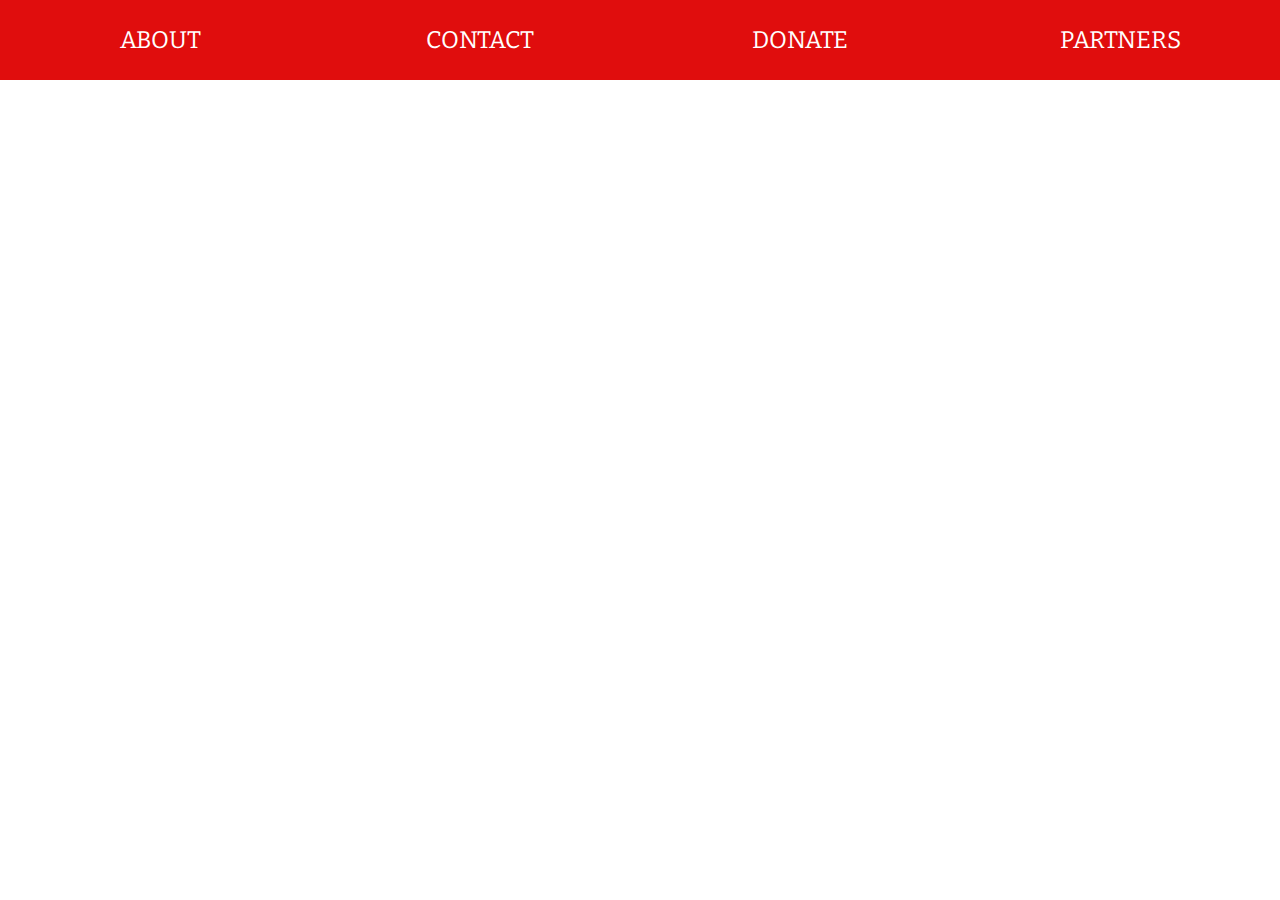
==== contact.html @ a9ba9f7f "added basic navbar boiletplate" ====
<!DOCTYPE html>
<html>
<head>
    <link href="https://fonts.googleapis.com/css?family=Bitter&display=swap" rel="stylesheet">
    <link rel="stylesheet" type="text/css" href="index.css">
	<title>Cancer Research of America</title>
</head>
<body>
    <!-- NAVBAR -->
        <div class="nav">
            <a class="nav_link nav_partners"><p class="nav_about">partners</p></a>
            <a class="nav_link"><p class="nav_donate">donate</p></a>
            <a class="nav_link"><p class="nav_contact">contact</p></a>
            <a class="nav_link"><p>about</p></a>
            <div class="nav_div">
                <a class="nav_partners_link"><p>one</p></a>
                <a class="nav_partners_link"><p>two</p></a>
                <a class="nav_partners_link"><p>three</p></a>
                <a class="nav_partners_link"><p>four</p></a>
            </div>
        </div>

    <!-- put code after here -->
    
</body>
</html>
---- index.css ----
body {
	margin: 0;
	padding: 0;
}

.nav {
	height: 80px;
	display: flex;
	flex-flow: row-reverse wrap;
}

.nav_link, .nav_div {
	width: 25%;
	background-color: #e00d0d;
	font-size: 24px;
}

.nav_link {
	height: 100%;
	display: flex;
	justify-content: space-around;
	align-items: center;
}

.nav_div * {
	font-size: 18px;
	text-align: center;
	display: none;
}

.nav a * {
	font-family: 'Bitter', serif;
	color: white;
	text-transform: uppercase;
}

div a:first-child:hover {

}
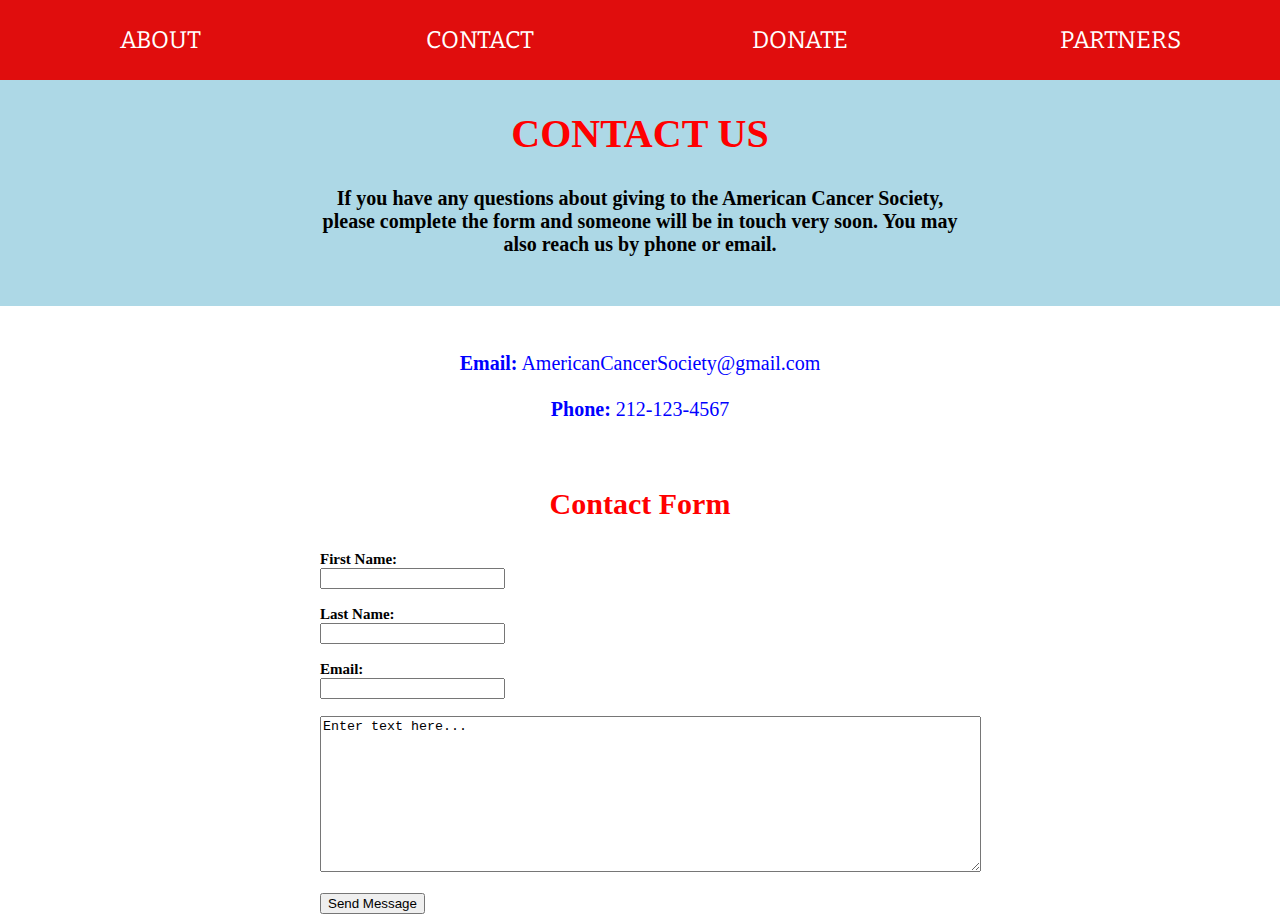
==== commit 08b8dbd5: "Merge branch 'master' of https://github.com/MahdiurRahman/ttp_charity_assignment into about" ====
--- a/contact.html
+++ b/contact.html
@@ -1,26 +1,64 @@
-<!DOCTYPE html>
-<html>
-<head>
-    <link href="https://fonts.googleapis.com/css?family=Bitter&display=swap" rel="stylesheet">
-    <link rel="stylesheet" type="text/css" href="index.css">
-	<title>Cancer Research of America</title>
-</head>
-<body>
-    <!-- NAVBAR -->
-        <div class="nav">
-            <a class="nav_link nav_partners"><p class="nav_about">partners</p></a>
-            <a class="nav_link"><p class="nav_donate">donate</p></a>
-            <a class="nav_link"><p class="nav_contact">contact</p></a>
-            <a class="nav_link"><p>about</p></a>
-            <div class="nav_div">
-                <a class="nav_partners_link"><p>one</p></a>
-                <a class="nav_partners_link"><p>two</p></a>
-                <a class="nav_partners_link"><p>three</p></a>
-                <a class="nav_partners_link"><p>four</p></a>
-            </div>
-        </div>
-
-    <!-- put code after here -->
-    
-</body>
+<!DOCTYPE html>
+<html>
+<head>
+    <link href="https://fonts.googleapis.com/css?family=Bitter&display=swap" rel="stylesheet">
+    <link rel="stylesheet" type="text/css" href="index.css">
+    <link rel="stylesheet" type="text/css" href="contact.css">
+	<title>Cancer Research of America</title>
+</head>
+<body>
+    <!-- NAVBAR -->
+        <div class="nav">
+            <a class="nav_link nav_partners"><p class="nav_about">partners</p></a>
+            <a class="nav_link"><p class="nav_donate">donate</p></a>
+            <a class="nav_link"><p class="nav_contact">contact</p></a>
+            <a class="nav_link"><p>about</p></a>
+            <div class="nav_div">
+                <a class="nav_partners_link"><p>one</p></a>
+                <a class="nav_partners_link"><p>two</p></a>
+                <a class="nav_partners_link"><p>three</p></a>
+                <a class="nav_partners_link"><p>four</p></a>
+            </div>
+        </div>
+
+    <!-- Contact US Page -->
+    <div class= "Our_Info">
+        <div class="Contact_text">
+            <div class="CONTACT_US">
+                <b>CONTACT US</b>
+            </div>
+            
+            <div class="CONTACT_DETAILS">
+                <b>If you have any questions about giving to the American Cancer Society, please complete the form and someone will be in touch very soon. You may also reach us by phone or email.</b>
+            </div>
+        </div>
+
+        <div class="email_phone">
+            <br><br>
+            <b>Email:</b> AmericanCancerSociety@gmail.com
+            <br><br>
+            <b>Phone:</b> 212-123-4567
+        </div>
+            
+        <br><br>
+
+        <!-- Contact_US -->
+        <div class="Contact_Form">
+            <b>Contact Form</b>
+        </div>
+
+        <div class ="Form">
+            <form action="/action_page.php">
+            <b>First Name:<br><input type="text" name="fname"></b><br><br>
+            <b>Last Name:<br><input type="text" name="lname"></b>
+            <br><br>
+            <b>Email:<br><input type="text" name="email"></b>
+            <br><br>
+            <textarea rows="10" cols="80" name="userInput">Enter text here...</textarea><br><br>
+            <input type="submit" value="Send Message">
+        </div>
+
+    </div>
+    
+</body>
 </html>--- a/index.css
+++ b/index.css
@@ -1,49 +1,49 @@
-body {
-	margin: 0;
-	padding: 0;
-}
-
-.nav {
-	height: 80px;
-	display: flex;
-	flex-flow: row-reverse wrap;
-}
-
-.nav_link, .nav_div {
-	width: 25%;
-	background-color: #e00d0d;
-	font-size: 24px;
-}
-
-.nav_link {
-	height: 100%;
-	display: flex;
-	justify-content: space-around;
-	align-items: center;
-}
-
-.nav_div * {
-	font-size: 18px;
-	text-align: center;
-	display: none;
-}
-
-.nav a * {
-	font-family: 'Bitter', serif;
-	color: white;
-	text-transform: uppercase;
-}
-
-div a:first-child:hover {
-
-}
-
-
-
-
-
-
-
-
-
-
+body {
+	margin: 0;
+	padding: 0;
+}
+
+.nav {
+	height: 80px;
+	display: flex;
+	flex-flow: row-reverse wrap;
+}
+
+.nav_link, .nav_div {
+	width: 25%;
+	background-color: #e00d0d;
+	font-size: 24px;
+}
+
+.nav_link {
+	height: 100%;
+	display: flex;
+	justify-content: space-around;
+	align-items: center;
+}
+
+.nav_div * {
+	font-size: 18px;
+	text-align: center;
+	display: none;
+}
+
+.nav a * {
+	font-family: 'Bitter', serif;
+	color: white;
+	text-transform: uppercase;
+}
+
+div a:first-child:hover {
+
+}
+
+
+
+
+
+
+
+
+
+
--- a/contact.css
+++ b/contact.css
@@ -0,0 +1,74 @@
+/* Contact CSS */
+
+.Our_Info{
+  border-radius: 20px;
+}
+
+.CONTACT_US {
+  /* Alignment */
+  margin: auto;
+  width: 50%;
+  padding:30px;
+
+  /* Text Properties */
+  color: red;
+  text-align: center;
+  font-family: verdana;
+  font-size: 40px;
+}
+
+.CONTACT_DETAILS {
+  /* text properties */
+  color: black;
+  text-align: center;
+  word-wrap: normal;
+  font-size: 20px;
+  font-family: verdana;
+
+  /* Alignment */
+  margin: auto;
+  width: 50%;
+  align-self: center;
+  padding-bottom: 50px;
+}
+
+.Contact_text{
+  background-color: lightblue;
+}
+
+.email_phone {
+  margin: auto;
+  width: 50%;
+  align-self: center;
+
+  color: blue;
+  text-align: center;
+  font-family: verdana;
+  font-size: 20px;
+}
+
+.Contact_Form{
+  /* Alignment */
+  margin: auto;
+  width: 50%;
+  padding:30px;
+
+  /* Text Properties */
+  color: red;
+  text-align: center;
+  font-family: verdana;
+  font-size: 30px;
+}
+
+.Form{
+  /* Alignment */
+  margin: auto;
+  width: 50%;
+  align-self: center;
+
+  /* Text Properties */
+  font-family: verdana;
+  font-size: 15px;
+}
+
+
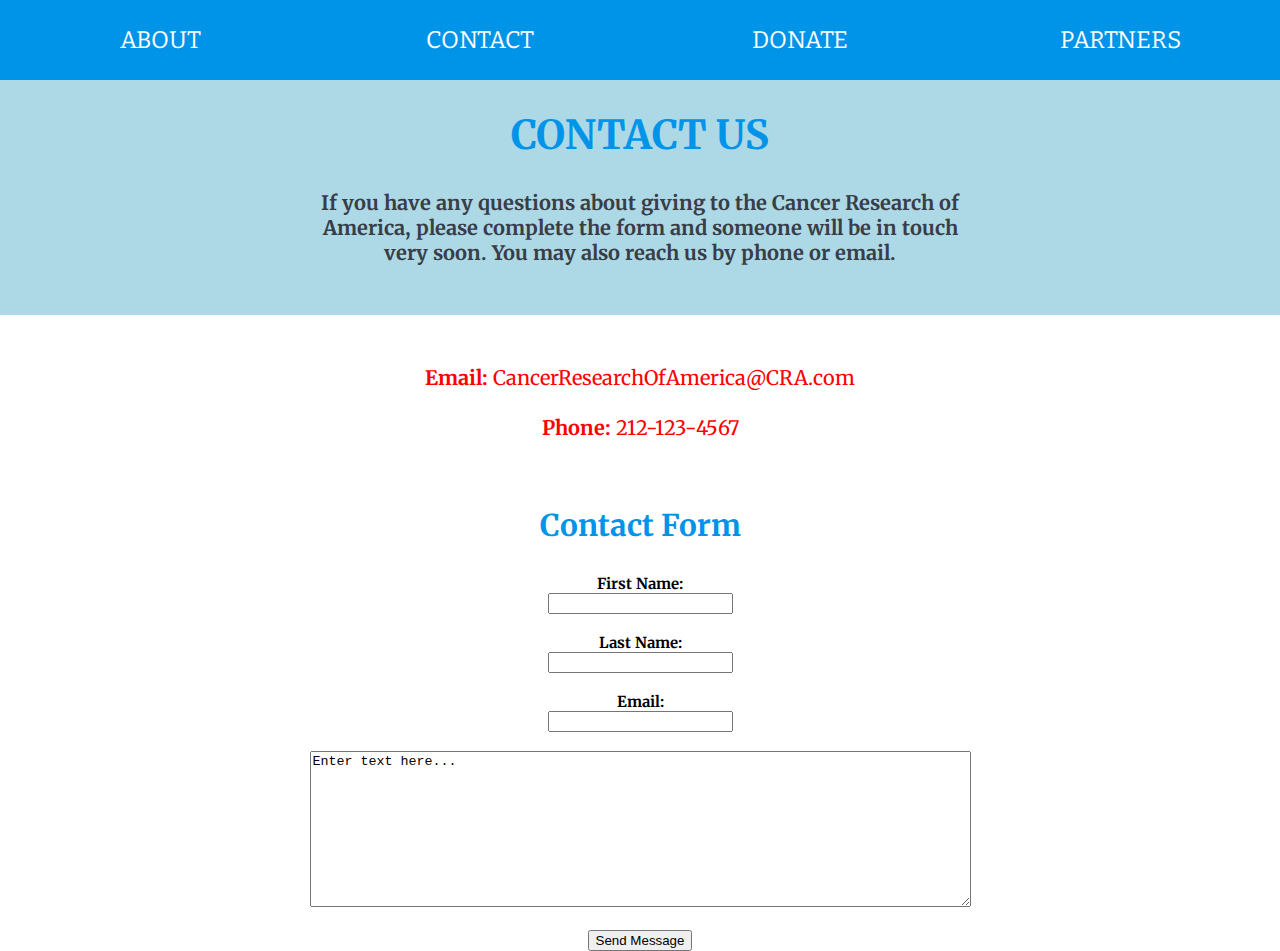
==== commit 10567c7f: "closing #1" ====
--- a/contact.html
+++ b/contact.html
@@ -1,6 +1,7 @@
 <!DOCTYPE html>
 <html>
 <head>
+    <link href="https://fonts.googleapis.com/css?family=Merriweather&display=swap" rel="stylesheet">
     <link href="https://fonts.googleapis.com/css?family=Bitter&display=swap" rel="stylesheet">
     <link rel="stylesheet" type="text/css" href="index.css">
     <link rel="stylesheet" type="text/css" href="contact.css">
@@ -29,13 +30,13 @@
             </div>
             
             <div class="CONTACT_DETAILS">
-                <b>If you have any questions about giving to the American Cancer Society, please complete the form and someone will be in touch very soon. You may also reach us by phone or email.</b>
+                <b>If you have any questions about giving to the Cancer Research of America, please complete the form and someone will be in touch very soon. You may also reach us by phone or email.</b>
             </div>
         </div>
 
         <div class="email_phone">
             <br><br>
-            <b>Email:</b> AmericanCancerSociety@gmail.com
+            <b>Email:</b> CancerResearchOfAmerica@CRA.com
             <br><br>
             <b>Phone:</b> 212-123-4567
         </div>
--- a/index.css
+++ b/index.css
@@ -11,7 +11,7 @@
 
 .nav_link, .nav_div {
 	width: 25%;
-	background-color: #e00d0d;
+	background-color:#0094E9;
 	font-size: 24px;
 }
 
--- a/contact.css
+++ b/contact.css
@@ -1,7 +1,9 @@
 /* Contact CSS */
+font-family: 'Merriweather', serif;
 
 .Our_Info{
   border-radius: 20px;
+  background-color: #c7f8ff;
 }
 
 .CONTACT_US {
@@ -11,25 +13,26 @@
   padding:30px;
 
   /* Text Properties */
-  color: red;
+  color: #0094e9;
   text-align: center;
-  font-family: verdana;
+  font-family: Merriweather;
   font-size: 40px;
 }
 
 .CONTACT_DETAILS {
   /* text properties */
-  color: black;
+  color: #383e47;
   text-align: center;
   word-wrap: normal;
   font-size: 20px;
-  font-family: verdana;
+  font-family: Merriweather;
 
   /* Alignment */
   margin: auto;
   width: 50%;
   align-self: center;
   padding-bottom: 50px;
+
 }
 
 .Contact_text{
@@ -41,9 +44,9 @@
   width: 50%;
   align-self: center;
 
-  color: blue;
+  color: red;
   text-align: center;
-  font-family: verdana;
+  font-family: Merriweather;
   font-size: 20px;
 }
 
@@ -54,20 +57,19 @@
   padding:30px;
 
   /* Text Properties */
-  color: red;
+  color: #0094e9;
   text-align: center;
-  font-family: verdana;
+  font-family: Merriweather;
   font-size: 30px;
 }
 
 .Form{
   /* Alignment */
   margin: auto;
-  width: 50%;
-  align-self: center;
+  text-align: center;
 
   /* Text Properties */
-  font-family: verdana;
+  font-family: Merriweather;
   font-size: 15px;
 }
 
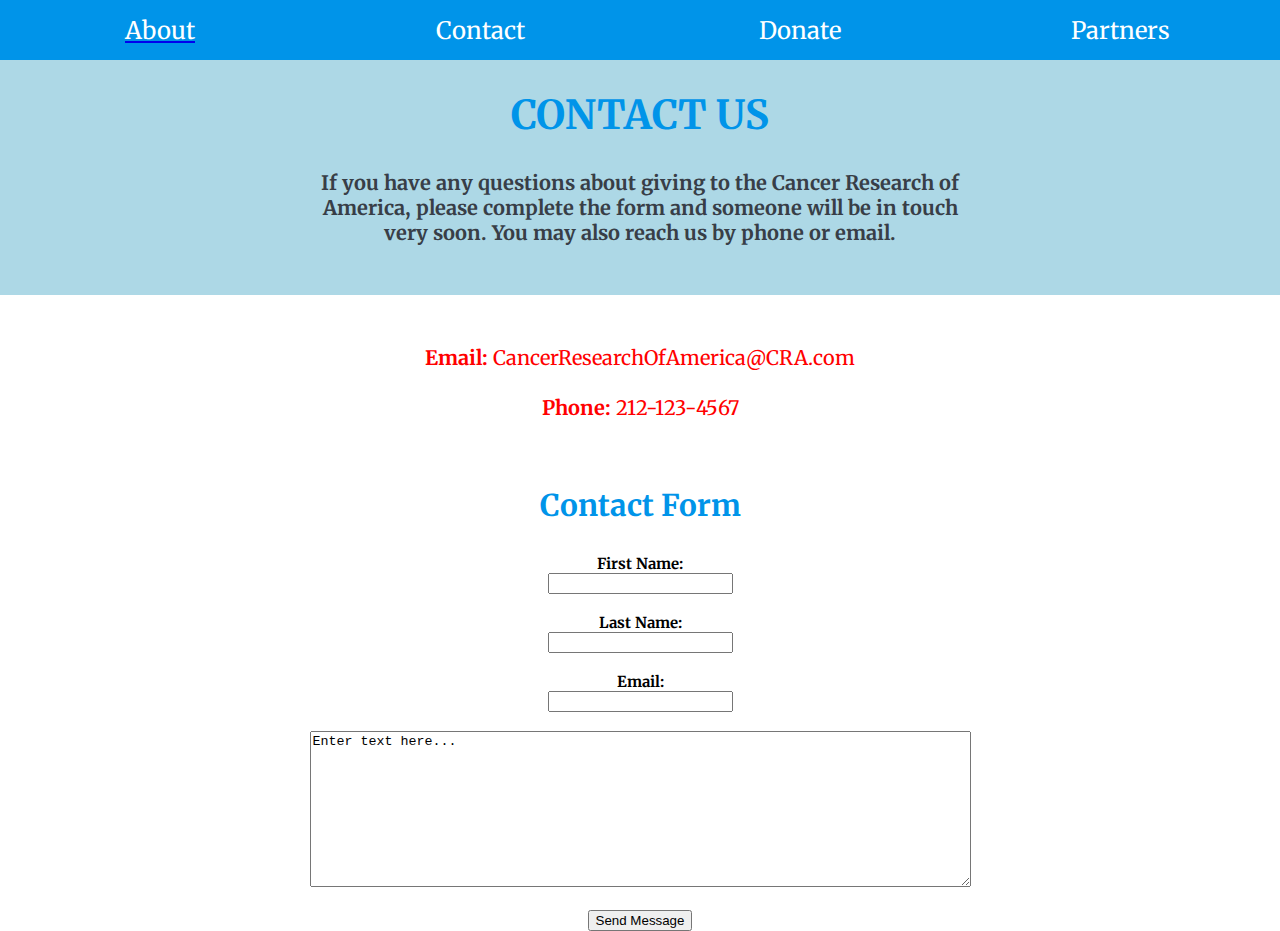
==== commit 8926b807: "this is a commit mahdi" ====
--- a/contact.html
+++ b/contact.html
@@ -11,9 +11,9 @@
     <!-- NAVBAR -->
         <div class="nav">
             <a class="nav_link nav_partners"><p class="nav_about">partners</p></a>
-            <a class="nav_link"><p class="nav_donate">donate</p></a>
-            <a class="nav_link"><p class="nav_contact">contact</p></a>
-            <a class="nav_link"><p>about</p></a>
+            <a class="nav_link" href="donate.html"><p class="nav_donate">donate</p></a>
+            <a class="nav_link" href="contact.html"><p class="nav_contact">contact</p></a>
+            <a class="nav_link" href="index.html"><p>about</p></a>
             <div class="nav_div">
                 <a class="nav_partners_link"><p>one</p></a>
                 <a class="nav_partners_link"><p>two</p></a>
--- a/index.css
+++ b/index.css
@@ -1,10 +1,11 @@
-body {
+html, body {
+	height: 100%;
 	margin: 0;
 	padding: 0;
 }
 
 .nav {
-	height: 80px;
+	height: 60px;
 	display: flex;
 	flex-flow: row-reverse wrap;
 }
@@ -20,6 +21,11 @@
 	display: flex;
 	justify-content: space-around;
 	align-items: center;
+	text-decoration: none;
+}
+
+.nav_link:hover {
+	text-decoration: underline;
 }
 
 .nav_div * {
@@ -29,13 +35,9 @@
 }
 
 .nav a * {
-	font-family: 'Bitter', serif;
+	font-family: 'Merriweather', serif;
 	color: white;
-	text-transform: uppercase;
-}
-
-div a:first-child:hover {
-
+	text-transform: capitalize;
 }
 
 
@@ -46,4 +48,3 @@
 
 
 
-
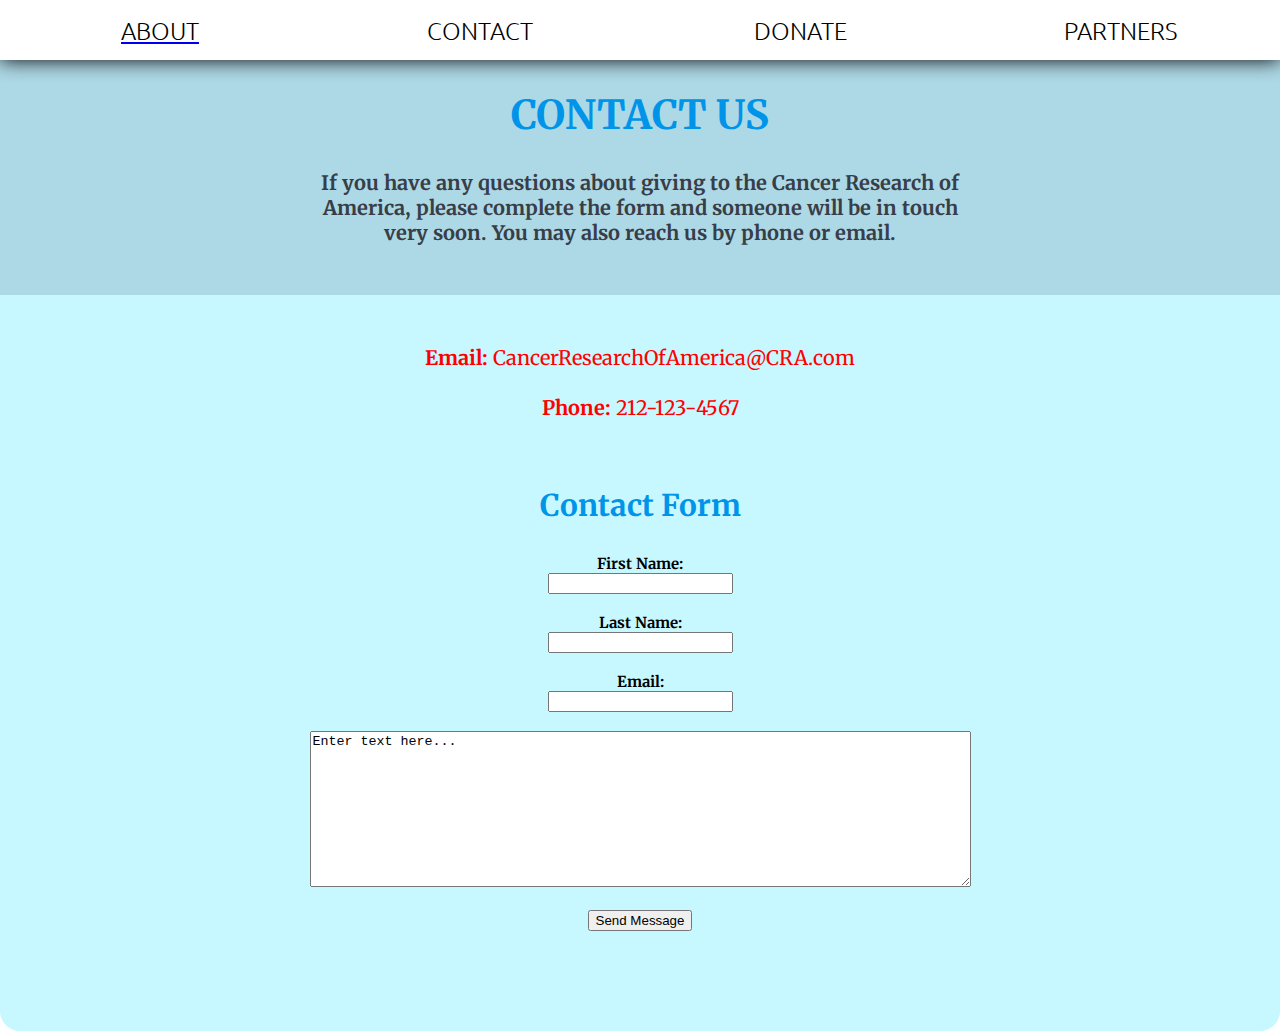
==== commit e6a9a139: "new and improved" ====
--- a/contact.html
+++ b/contact.html
@@ -1,24 +1,34 @@
 <!DOCTYPE html>
 <html>
 <head>
+    <link href="https://fonts.googleapis.com/css?family=Ubuntu:400,500&display=swap" rel="stylesheet">
     <link href="https://fonts.googleapis.com/css?family=Merriweather&display=swap" rel="stylesheet">
     <link href="https://fonts.googleapis.com/css?family=Bitter&display=swap" rel="stylesheet">
+    <link href="https://fonts.googleapis.com/css?family=Crimson+Text|Ubuntu:300&display=swap" rel="stylesheet">
     <link rel="stylesheet" type="text/css" href="index.css">
     <link rel="stylesheet" type="text/css" href="contact.css">
-	<title>Cancer Research of America</title>
+    <title>Cancer Research of America</title>
 </head>
 <body>
     <!-- NAVBAR -->
         <div class="nav">
-            <a class="nav_link nav_partners"><p class="nav_about">partners</p></a>
-            <a class="nav_link" href="donate.html"><p class="nav_donate">donate</p></a>
-            <a class="nav_link" href="contact.html"><p class="nav_contact">contact</p></a>
-            <a class="nav_link" href="index.html"><p>about</p></a>
+            <a class="nav_link nav_partners">
+                <p>partners</p>
+            </a>
+            <a class="nav_link" href="donate.html">
+                <p class="nav_donate">donate</p>
+            </a>
+            <a class="nav_link" href="contact.html">
+                <p class="nav_contact">contact</p>
+            </a>
+            <a class="nav_link nav_about" href="index.html">
+                <p>about</p>
+            </a>
             <div class="nav_div">
-                <a class="nav_partners_link"><p>one</p></a>
-                <a class="nav_partners_link"><p>two</p></a>
-                <a class="nav_partners_link"><p>three</p></a>
-                <a class="nav_partners_link"><p>four</p></a>
+                <a>one</a>
+                <a>two</a>
+                <a>three</a>
+                <a>four</a>
             </div>
         </div>
 
--- a/index.css
+++ b/index.css
@@ -8,11 +8,14 @@
 	height: 60px;
 	display: flex;
 	flex-flow: row-reverse wrap;
+	position: fixed;
+	width: 100%;
+	box-shadow: 0px 0px 20px black;
 }
 
 .nav_link, .nav_div {
 	width: 25%;
-	background-color:#0094E9;
+	background-color: white;
 	font-size: 24px;
 }
 
@@ -28,16 +31,33 @@
 	text-decoration: underline;
 }
 
-.nav_div * {
+.nav_div {
 	font-size: 18px;
 	text-align: center;
+	display: flex;
+	flex-direction: column;
+	padding-bottom: 10px;
+	border-radius: 0 0 0 10px;
 	display: none;
 }
 
+.nav_div a {
+	font-family: 'Ubuntu', sans-serif;
+	font-weight: lighter;
+	color: black;
+	text-transform: uppercase;
+	margin: 10px;
+}
+
 .nav a * {
-	font-family: 'Merriweather', serif;
-	color: white;
-	text-transform: capitalize;
+	font-family: 'Ubuntu', sans-serif;
+	font-weight: lighter;
+	color: black;
+	text-transform: uppercase;
+}
+
+.nav_partners:hover .nav_div {
+	display: flex;
 }
 
 
--- a/contact.css
+++ b/contact.css
@@ -1,7 +1,6 @@
-/* Contact CSS */
-font-family: 'Merriweather', serif;
-
 .Our_Info{
+  padding-top: 60px;
+  padding-bottom: 100px;
   border-radius: 20px;
   background-color: #c7f8ff;
 }
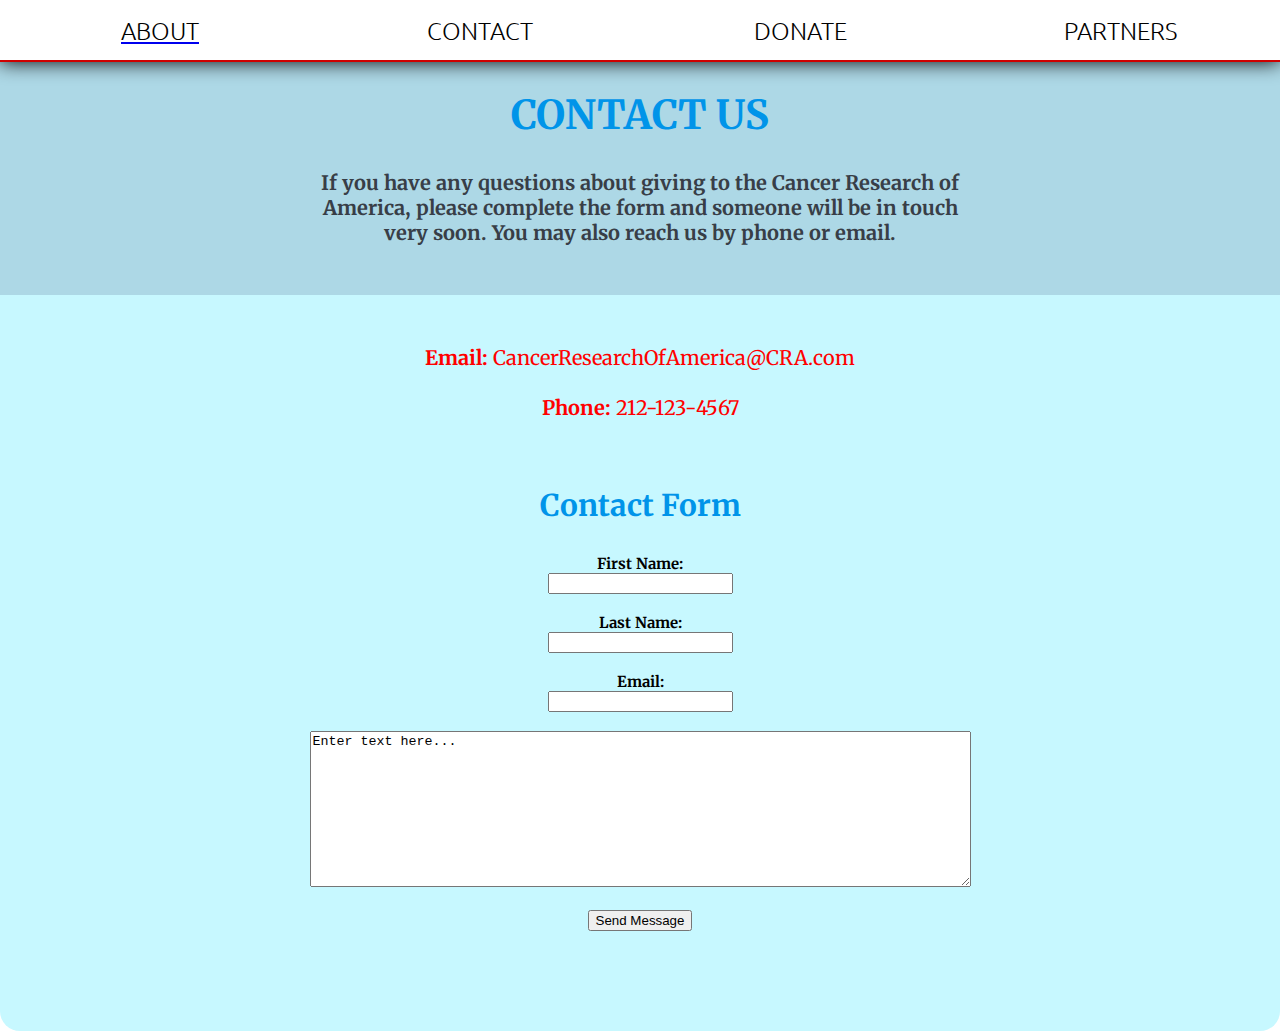
==== commit cccd3bbc: "Merge pull request #21 from MahdiurRahman/donate_1" ====
--- a/contact.html
+++ b/contact.html
@@ -12,9 +12,16 @@
 <body>
     <!-- NAVBAR -->
         <div class="nav">
-            <a class="nav_link nav_partners">
-                <p>partners</p>
-            </a>
+            <div class="nav_partners">
+                <p class="thing">partners</p>
+                <div class="nav_div">
+                    <a><p>U.S. Department of Health</p></a>
+                    <a><p>Bill & Melinda Gates Foundation</p></a>
+                    <a><p>The Don</p></a>
+                    <a><p>National Foundation</p></a>
+                    <a><p>Hunter CS Department</p></a>
+                </div>
+            </div>
             <a class="nav_link" href="donate.html">
                 <p class="nav_donate">donate</p>
             </a>
@@ -24,12 +31,6 @@
             <a class="nav_link nav_about" href="index.html">
                 <p>about</p>
             </a>
-            <div class="nav_div">
-                <a>one</a>
-                <a>two</a>
-                <a>three</a>
-                <a>four</a>
-            </div>
         </div>
 
     <!-- Contact US Page -->
--- a/index.css
+++ b/index.css
@@ -7,10 +7,13 @@
 .nav {
 	height: 60px;
 	display: flex;
-	flex-flow: row-reverse wrap;
+	flex-flow: row-reverse;
 	position: fixed;
 	width: 100%;
 	box-shadow: 0px 0px 20px black;
+	border-width: 0 0 2px 0;
+	border-color: #cf0000;
+	border-style: solid;
 }
 
 .nav_link, .nav_div {
@@ -31,17 +34,40 @@
 	text-decoration: underline;
 }
 
+.nav_partners {
+	display: flex;
+	width: 25%;
+	flex-direction: column;
+	align-items: center;
+	background-color: white;
+}
+
+.nav_partners p {
+	margin-top: 0px;
+	margin-bottom: 0px;
+	font-family: 'Ubuntu', sans-serif;
+	font-size: 24px;
+	font-weight: lighter;
+	text-transform: uppercase;
+	height: 60px !important;
+	display: flex;
+	align-items: center;
+}
+
 .nav_div {
+	width: 100%;
 	font-size: 18px;
-	text-align: center;
 	display: flex;
 	flex-direction: column;
-	padding-bottom: 10px;
 	border-radius: 0 0 0 10px;
+	margin-top: 20px;
 	display: none;
 }
 
-.nav_div a {
+.nav_div p {
+	padding: 0;
+	margin: 0 !important;
+	width: 100%;
 	font-family: 'Ubuntu', sans-serif;
 	font-weight: lighter;
 	color: black;
@@ -57,7 +83,15 @@
 }
 
 .nav_partners:hover .nav_div {
-	display: flex;
+	padding-left: 20px;
+	border-width: 0 0 2px 2px;
+	border-style: solid;
+	border-color: red;
+	display: block;
+}
+
+.nav_div a:hover {
+	text-decoration: underline;
 }
 
 
@@ -68,3 +102,20 @@
 
 
 
+
+
+
+
+
+
+
+
+
+
+
+
+
+
+
+
+
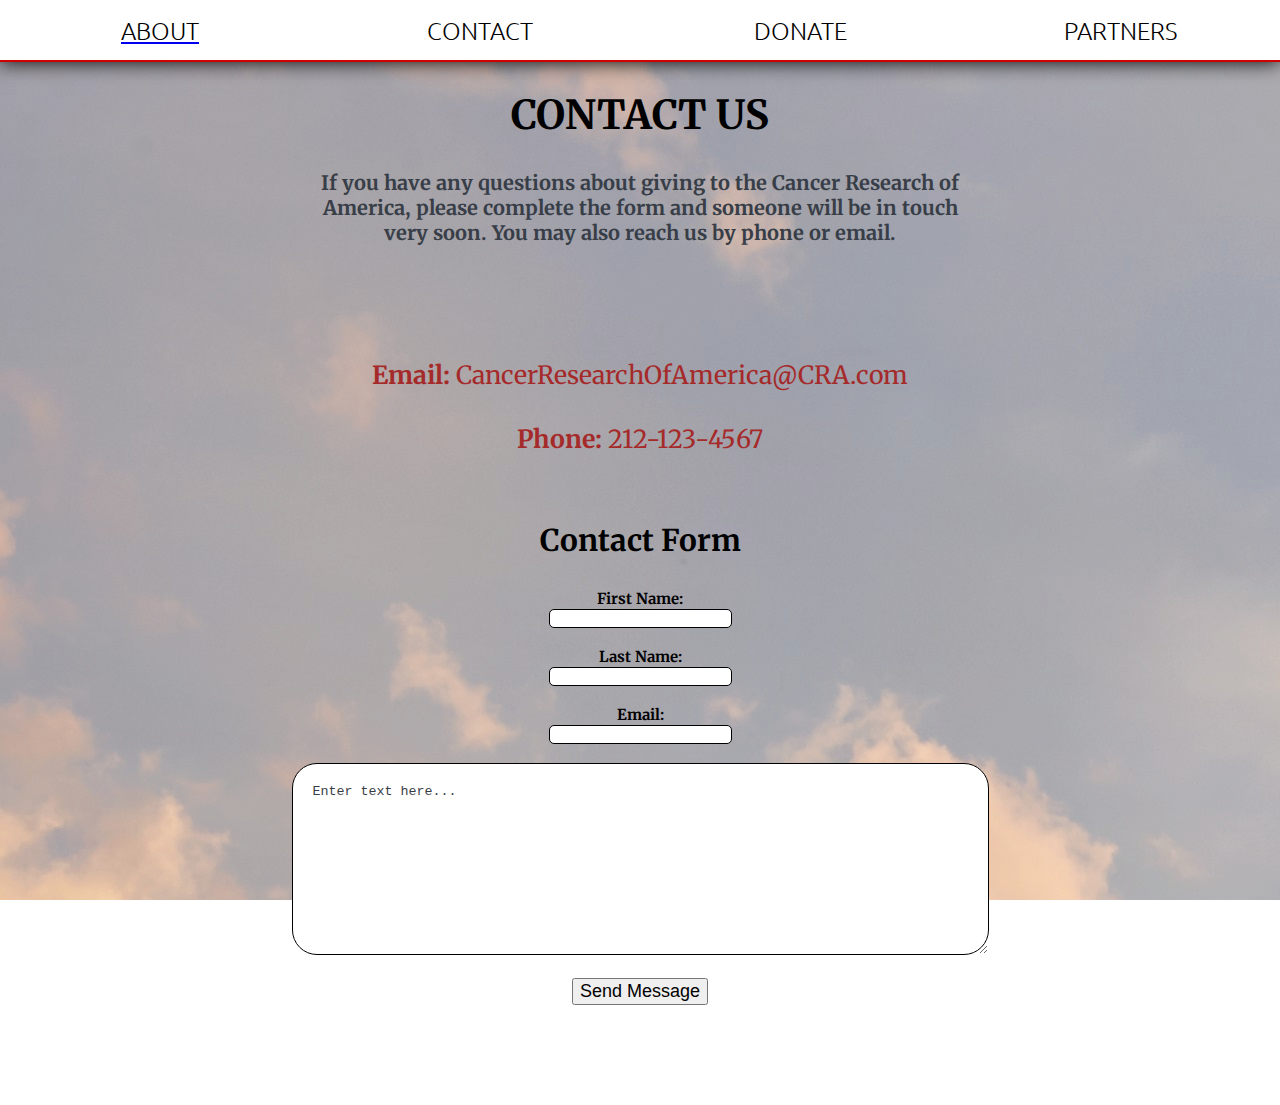
==== commit cda533ae: "Merge pull request #22 from MahdiurRahman/contact-modifications" ====
--- a/contact.html
+++ b/contact.html
@@ -61,13 +61,13 @@
 
         <div class ="Form">
             <form action="/action_page.php">
-            <b>First Name:<br><input type="text" name="fname"></b><br><br>
-            <b>Last Name:<br><input type="text" name="lname"></b>
+            <b>First Name:<br><input type="text" id="contact_box"></b><br><br>
+            <b>Last Name:<br><input type="text" id="contact_box"></b>
             <br><br>
-            <b>Email:<br><input type="text" name="email"></b>
+            <b>Email:<br><input type="text" id="contact_box"></b>
             <br><br>
-            <textarea rows="10" cols="80" name="userInput">Enter text here...</textarea><br><br>
-            <input type="submit" value="Send Message">
+            <textarea rows="10" cols="80" name="userInput" id="userInput">Enter text here...</textarea><br><br>
+            <input type="submit" value="Send Message" id= "SubmitButton">
         </div>
 
     </div>
--- a/contact.css
+++ b/contact.css
@@ -1,8 +1,13 @@
+body {
+  background-image: url('contact_page_background.jpg');
+  background-position: right-top;
+  background-attachment: fixed;
+}
+
 .Our_Info{
   padding-top: 60px;
   padding-bottom: 100px;
   border-radius: 20px;
-  background-color: #c7f8ff;
 }
 
 .CONTACT_US {
@@ -12,7 +17,7 @@
   padding:30px;
 
   /* Text Properties */
-  color: #0094e9;
+  color: black;
   text-align: center;
   font-family: Merriweather;
   font-size: 40px;
@@ -34,19 +39,15 @@
 
 }
 
-.Contact_text{
-  background-color: lightblue;
-}
-
 .email_phone {
   margin: auto;
   width: 50%;
   align-self: center;
 
-  color: red;
+  color: brown;
   text-align: center;
   font-family: Merriweather;
-  font-size: 20px;
+  font-size: 25px;
 }
 
 .Contact_Form{
@@ -56,7 +57,6 @@
   padding:30px;
 
   /* Text Properties */
-  color: #0094e9;
   text-align: center;
   font-family: Merriweather;
   font-size: 30px;
@@ -73,3 +73,18 @@
 }
 
 
+#SubmitButton {
+  font-size: 18px;    
+}
+
+#userInput{
+  color: #383e47;
+  border-radius: 25px;
+  border: 1px solid black;
+  padding: 20px;     
+}
+
+#contact_box{
+  border-radius: 5px;
+  border: 1px solid black;
+}